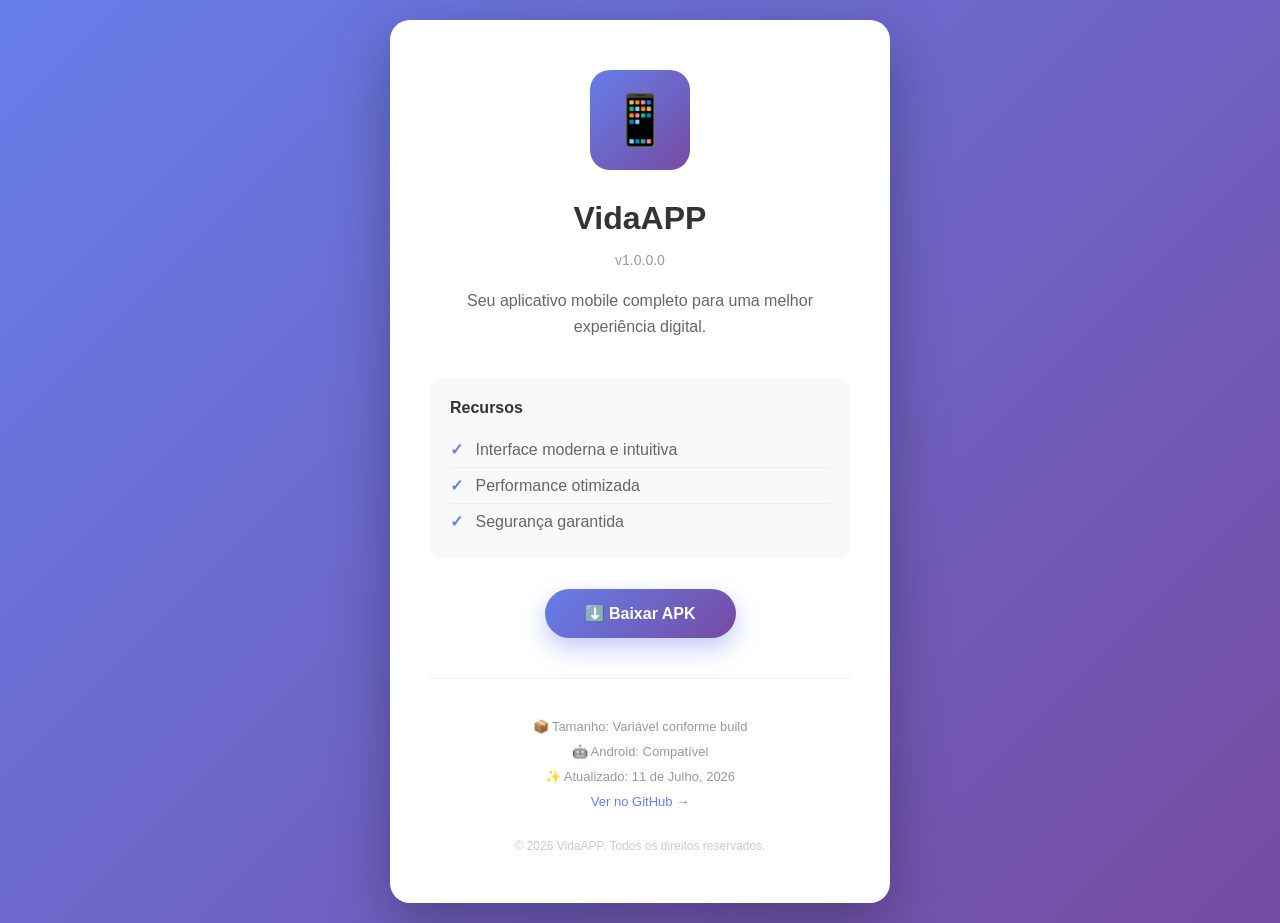
==== index.html @ 1bc51485 "Add download page for VidaAPP with release link" ====
<!DOCTYPE html>
<html lang="pt-BR">
<head>
    <meta charset="UTF-8">
    <meta name="viewport" content="width=device-width, initial-scale=1.0">
    <title>VidaAPP - Baixar</title>
    <style>
        * {
            margin: 0;
            padding: 0;
            box-sizing: border-box;
        }
        
        body {
            font-family: 'Segoe UI', Tahoma, Geneva, Verdana, sans-serif;
            background: linear-gradient(135deg, #667eea 0%, #764ba2 100%);
            min-height: 100vh;
            display: flex;
            justify-content: center;
            align-items: center;
            padding: 20px;
        }
        
        .container {
            background: white;
            border-radius: 20px;
            box-shadow: 0 20px 60px rgba(0, 0, 0, 0.3);
            padding: 50px 40px;
            max-width: 500px;
            text-align: center;
            animation: slideIn 0.5s ease-out;
        }
        
        @keyframes slideIn {
            from {
                opacity: 0;
                transform: translateY(30px);
            }
            to {
                opacity: 1;
                transform: translateY(0);
            }
        }
        
        .logo {
            width: 100px;
            height: 100px;
            background: linear-gradient(135deg, #667eea 0%, #764ba2 100%);
            border-radius: 20px;
            display: flex;
            align-items: center;
            justify-content: center;
            margin: 0 auto 30px;
            font-size: 50px;
        }
        
        h1 {
            color: #333;
            font-size: 32px;
            margin-bottom: 15px;
        }
        
        .version {
            color: #999;
            font-size: 14px;
            margin-bottom: 20px;
        }
        
        p {
            color: #666;
            line-height: 1.6;
            margin-bottom: 40px;
            font-size: 16px;
        }
        
        .download-btn {
            display: inline-block;
            background: linear-gradient(135deg, #667eea 0%, #764ba2 100%);
            color: white;
            padding: 15px 40px;
            border-radius: 50px;
            text-decoration: none;
            font-size: 16px;
            font-weight: bold;
            transition: transform 0.3s, box-shadow 0.3s;
            box-shadow: 0 10px 25px rgba(102, 126, 234, 0.4);
            border: none;
            cursor: pointer;
        }
        
        .download-btn:hover {
            transform: translateY(-2px);
            box-shadow: 0 15px 35px rgba(102, 126, 234, 0.6);
        }
        
        .download-btn:active {
            transform: translateY(0);
        }
        
        .info {
            margin-top: 40px;
            padding-top: 30px;
            border-top: 1px solid #eee;
            color: #999;
            font-size: 13px;
        }
        
        .info-item {
            margin: 10px 0;
        }
        
        .features {
            text-align: left;
            background: #f9f9f9;
            padding: 20px;
            border-radius: 10px;
            margin: 30px 0;
            color: #666;
        }
        
        .features h3 {
            color: #333;
            margin-bottom: 15px;
            font-size: 16px;
        }
        
        .features ul {
            list-style: none;
            padding: 0;
        }
        
        .features li {
            padding: 8px 0;
            border-bottom: 1px solid #eee;
        }
        
        .features li:last-child {
            border-bottom: none;
        }
        
        .features li:before {
            content: "✓ ";
            color: #667eea;
            font-weight: bold;
            margin-right: 8px;
        }
        
        .footer {
            margin-top: 30px;
            font-size: 12px;
            color: #ccc;
        }
    </style>
</head>
<body>
    <div class="container">
        <div class="logo">📱</div>
        
        <h1>VidaAPP</h1>
        <div class="version">v1.0.0.0</div>
        
        <p>Seu aplicativo mobile completo para uma melhor experiência digital.</p>
        
        <div class="features">
            <h3>Recursos</h3>
            <ul>
                <li>Interface moderna e intuitiva</li>
                <li>Performance otimizada</li>
                <li>Segurança garantida</li>
            </ul>
        </div>
        
        <a href="https://github.com/devjezreel/VidaAPP/releases/download/VidaAPP/vidaapp.apk" class="download-btn">
            ⬇️ Baixar APK
        </a>
        
        <div class="info">
            <div class="info-item">📦 Tamanho: Variável conforme build</div>
            <div class="info-item">🤖 Android: Compatível</div>
            <div class="info-item">✨ Atualizado: 11 de Julho, 2026</div>
            <div class="info-item">
                <a href="https://github.com/devjezreel/VidaAPP" style="color: #667eea; text-decoration: none;">
                    Ver no GitHub →
                </a>
            </div>
        </div>
        
        <div class="footer">
            © 2026 VidaAPP. Todos os direitos reservados.
        </div>
    </div>
</body>
</html>
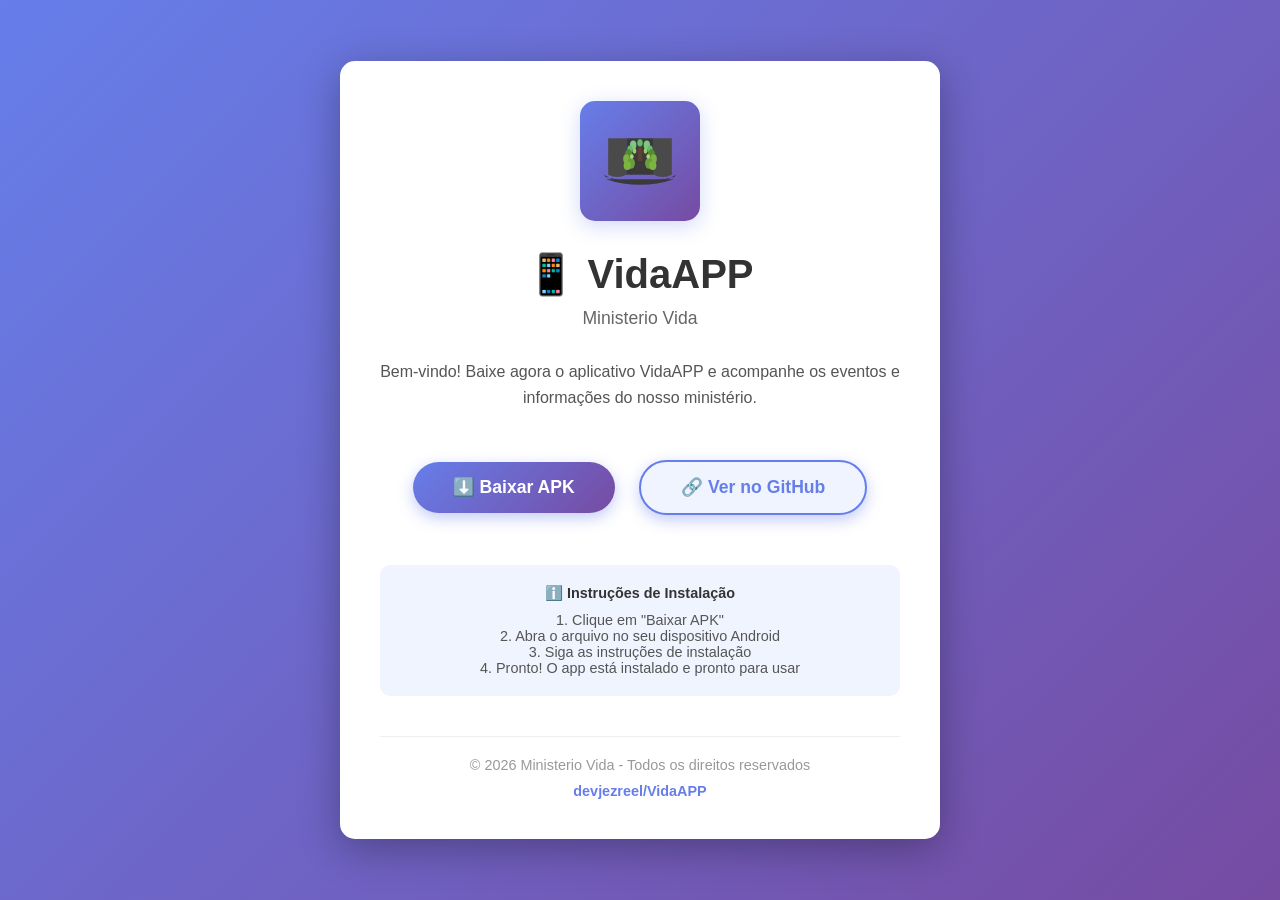
==== commit 0aaa46d5: "Atualizar index.html - redirecionar para página de download separada" ====
--- a/index.html
+++ b/index.html
@@ -3,7 +3,7 @@
 <head>
     <meta charset="UTF-8">
     <meta name="viewport" content="width=device-width, initial-scale=1.0">
-    <title>VidaAPP - Baixar</title>
+    <title>VidaAPP - Ministerio Vida</title>
     <style>
         * {
             margin: 0;
@@ -23,54 +23,52 @@
         
         .container {
             background: white;
-            border-radius: 20px;
-            box-shadow: 0 20px 60px rgba(0, 0, 0, 0.3);
-            padding: 50px 40px;
-            max-width: 500px;
+            border-radius: 15px;
+            box-shadow: 0 10px 40px rgba(0, 0, 0, 0.3);
+            padding: 40px;
+            max-width: 600px;
             text-align: center;
-            animation: slideIn 0.5s ease-out;
-        }
-        
-        @keyframes slideIn {
-            from {
-                opacity: 0;
-                transform: translateY(30px);
-            }
-            to {
-                opacity: 1;
-                transform: translateY(0);
-            }
-        }
-        
-        .logo {
-            width: 100px;
-            height: 100px;
+        }
+        
+        .logo-tree {
+            width: 120px;
+            height: 120px;
+            margin: 0 auto 30px;
             background: linear-gradient(135deg, #667eea 0%, #764ba2 100%);
-            border-radius: 20px;
+            border-radius: 15px;
             display: flex;
             align-items: center;
             justify-content: center;
-            margin: 0 auto 30px;
-            font-size: 50px;
+            box-shadow: 0 5px 20px rgba(102, 126, 234, 0.3);
+        }
+        
+        svg {
+            width: 100px;
+            height: 100px;
         }
         
         h1 {
             color: #333;
-            font-size: 32px;
-            margin-bottom: 15px;
-        }
-        
-        .version {
-            color: #999;
-            font-size: 14px;
-            margin-bottom: 20px;
-        }
-        
-        p {
+            margin-bottom: 10px;
+            font-size: 2.5em;
+        }
+        
+        .subtitle {
             color: #666;
+            margin-bottom: 30px;
+            font-size: 1.1em;
+            font-weight: 500;
+        }
+        
+        .description {
+            color: #555;
+            margin-bottom: 40px;
             line-height: 1.6;
-            margin-bottom: 40px;
-            font-size: 16px;
+            font-size: 1em;
+        }
+        
+        .download-section {
+            margin: 40px 0;
         }
         
         .download-btn {
@@ -80,114 +78,151 @@
             padding: 15px 40px;
             border-radius: 50px;
             text-decoration: none;
-            font-size: 16px;
+            font-size: 1.1em;
             font-weight: bold;
             transition: transform 0.3s, box-shadow 0.3s;
-            box-shadow: 0 10px 25px rgba(102, 126, 234, 0.4);
+            box-shadow: 0 5px 15px rgba(102, 126, 234, 0.4);
+            cursor: pointer;
             border: none;
-            cursor: pointer;
+            display: inline-block;
+            margin: 10px;
         }
         
         .download-btn:hover {
             transform: translateY(-2px);
-            box-shadow: 0 15px 35px rgba(102, 126, 234, 0.6);
-        }
-        
-        .download-btn:active {
-            transform: translateY(0);
+            box-shadow: 0 8px 20px rgba(102, 126, 234, 0.6);
+        }
+
+        .secondary-btn {
+            background: #f0f4ff;
+            color: #667eea;
+            border: 2px solid #667eea;
+        }
+
+        .secondary-btn:hover {
+            background: #667eea;
+            color: white;
         }
         
         .info {
+            background: #f0f4ff;
+            padding: 20px;
+            border-radius: 10px;
+            margin-top: 30px;
+            color: #555;
+            font-size: 0.9em;
+        }
+        
+        .info-title {
+            font-weight: bold;
+            margin-bottom: 10px;
+            color: #333;
+        }
+        
+        footer {
             margin-top: 40px;
-            padding-top: 30px;
+            padding-top: 20px;
             border-top: 1px solid #eee;
             color: #999;
-            font-size: 13px;
-        }
-        
-        .info-item {
-            margin: 10px 0;
-        }
-        
-        .features {
-            text-align: left;
-            background: #f9f9f9;
-            padding: 20px;
-            border-radius: 10px;
-            margin: 30px 0;
-            color: #666;
-        }
-        
-        .features h3 {
-            color: #333;
-            margin-bottom: 15px;
-            font-size: 16px;
-        }
-        
-        .features ul {
-            list-style: none;
-            padding: 0;
-        }
-        
-        .features li {
-            padding: 8px 0;
-            border-bottom: 1px solid #eee;
-        }
-        
-        .features li:last-child {
-            border-bottom: none;
-        }
-        
-        .features li:before {
-            content: "✓ ";
+            font-size: 0.9em;
+        }
+
+        .github-link {
             color: #667eea;
+            text-decoration: none;
             font-weight: bold;
-            margin-right: 8px;
-        }
-        
-        .footer {
-            margin-top: 30px;
-            font-size: 12px;
-            color: #ccc;
+        }
+
+        .github-link:hover {
+            text-decoration: underline;
         }
     </style>
 </head>
 <body>
     <div class="container">
-        <div class="logo">📱</div>
-        
-        <h1>VidaAPP</h1>
-        <div class="version">v1.0.0.0</div>
-        
-        <p>Seu aplicativo mobile completo para uma melhor experiência digital.</p>
-        
-        <div class="features">
-            <h3>Recursos</h3>
-            <ul>
-                <li>Interface moderna e intuitiva</li>
-                <li>Performance otimizada</li>
-                <li>Segurança garantida</li>
-            </ul>
+        <div class="logo-tree">
+            <svg xmlns="http://www.w3.org/2000/svg" viewBox="0 0 200 220">
+                <!-- Livro - lado esquerdo (cinza escuro) -->
+                <path fill="#4A4A4A" d="M 30,60 L 70,60 L 70,140 Q 50,150 30,140 Z" />
+                
+                <!-- Livro - lado direito (cinza escuro) -->
+                <path fill="#4A4A4A" d="M 130,60 L 170,60 L 170,140 Q 150,150 130,140 Z" />
+                
+                <!-- Livro - costas (cinza mais escuro) -->
+                <path fill="#3A3A3A" d="M 70,60 L 130,60 L 130,140 L 70,140 Z" />
+                
+                <!-- Livro - base/sombra -->
+                <path fill="#2A2A2A" d="M 20,140 Q 50,160 100,160 Q 150,160 180,140 L 175,145 Q 100,165 25,145 Z" />
+                
+                <!-- Onda da base -->
+                <path fill="#3A3A3A" d="M 25,150 Q 100,175 175,150" />
+                
+                <!-- Tronco da árvore -->
+                <path fill="#5C4033" d="M 95,80 L 105,80 L 105,110 L 95,110 Z" />
+                
+                <!-- Galhos do tronco -->
+                <path fill="#6D4C41" d="M 95,90 L 85,95" />
+                <path fill="#6D4C41" d="M 105,90 L 115,95" />
+                
+                <!-- Folhas - Topo (verde claro) -->
+                <ellipse cx="100" cy="70" rx="6" ry="8" fill="#66BB6A" />
+                
+                <!-- Folhas - camada superior esquerda -->
+                <ellipse cx="85" cy="75" rx="7" ry="10" fill="#81C784" />
+                <ellipse cx="78" cy="85" rx="6" ry="9" fill="#66BB6A" />
+                
+                <!-- Folhas - camada superior direita -->
+                <ellipse cx="115" cy="75" rx="7" ry="10" fill="#81C784" />
+                <ellipse cx="122" cy="85" rx="6" ry="9" fill="#66BB6A" />
+                
+                <!-- Folhas - camada média esquerda (verde médio) -->
+                <ellipse cx="75" cy="95" rx="8" ry="11" fill="#558B2F" />
+                <ellipse cx="70" cy="105" rx="7" ry="10" fill="#7CB342" />
+                
+                <!-- Folhas - camada média direita (verde médio) -->
+                <ellipse cx="125" cy="95" rx="8" ry="11" fill="#558B2F" />
+                <ellipse cx="130" cy="105" rx="7" ry="10" fill="#7CB342" />
+                
+                <!-- Folhas - camada inferior esquerda -->
+                <ellipse cx="80" cy="115" rx="9" ry="12" fill="#689F38" />
+                <ellipse cx="72" cy="120" rx="8" ry="10" fill="#7CB342" />
+                
+                <!-- Folhas - camada inferior direita -->
+                <ellipse cx="120" cy="115" rx="9" ry="12" fill="#689F38" />
+                <ellipse cx="128" cy="120" rx="8" ry="10" fill="#7CB342" />
+                
+                <!-- Pequenas folhas decorativas -->
+                <ellipse cx="88" cy="88" rx="4" ry="6" fill="#9CCC65" />
+                <ellipse cx="112" cy="88" rx="4" ry="6" fill="#9CCC65" />
+                <ellipse cx="82" cy="100" rx="4" ry="5" fill="#AED581" />
+                <ellipse cx="118" cy="100" rx="4" ry="5" fill="#AED581" />
+            </svg>
         </div>
         
-        <a href="https://github.com/devjezreel/VidaAPP/releases/download/VidaAPP/vidaapp.apk" class="download-btn">
-            ⬇️ Baixar APK
-        </a>
+        <h1>📱 VidaAPP</h1>
+        <p class="subtitle">Ministerio Vida</p>
+        
+        <p class="description">
+            Bem-vindo! Baixe agora o aplicativo VidaAPP e acompanhe os eventos e informações do nosso ministério.
+        </p>
+        
+        <div class="download-section">
+            <a href="download.html" class="download-btn">⬇️ Baixar APK</a>
+            <a href="https://github.com/devjezreel/VidaAPP" class="download-btn secondary-btn">🔗 Ver no GitHub</a>
+        </div>
         
         <div class="info">
-            <div class="info-item">📦 Tamanho: Variável conforme build</div>
-            <div class="info-item">🤖 Android: Compatível</div>
-            <div class="info-item">✨ Atualizado: 11 de Julho, 2026</div>
-            <div class="info-item">
-                <a href="https://github.com/devjezreel/VidaAPP" style="color: #667eea; text-decoration: none;">
-                    Ver no GitHub →
-                </a>
-            </div>
+            <div class="info-title">ℹ️ Instruções de Instalação</div>
+            <p>1. Clique em "Baixar APK"</p>
+            <p>2. Abra o arquivo no seu dispositivo Android</p>
+            <p>3. Siga as instruções de instalação</p>
+            <p>4. Pronto! O app está instalado e pronto para usar</p>
         </div>
         
-        <div class="footer">
-            © 2026 VidaAPP. Todos os direitos reservados.
-        </div>
+        <footer>
+            <p>© 2026 Ministerio Vida - Todos os direitos reservados</p>
+            <p style="margin-top: 10px;"><a href="https://github.com/devjezreel/VidaAPP" class="github-link">devjezreel/VidaAPP</a></p>
+        </footer>
     </div>
 </body>
 </html>
